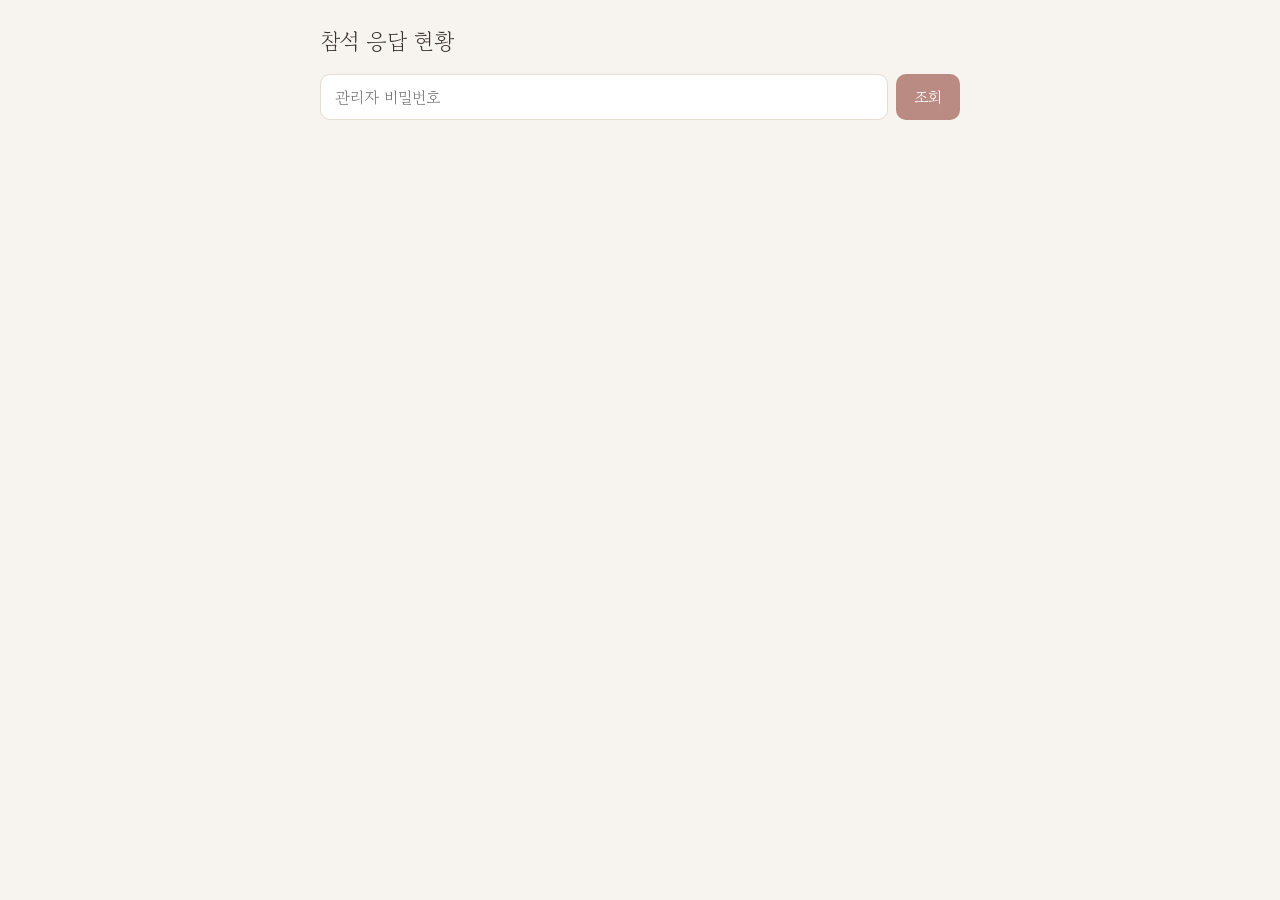
==== admin.html @ 01b684f6 "feat: first project" ====
<!doctype html>
<html lang="ko">
<head>
<meta charset="utf-8">
<meta name="viewport" content="width=device-width, initial-scale=1">
<meta name="robots" content="noindex">
<title>참석 응답 현황</title>
<link href="https://fonts.googleapis.com/css2?family=Gowun+Batang:wght@400;700&display=swap" rel="stylesheet">
<style>
  :root{--bg:#f7f3ee;--paper:#fff;--ink:#3b3330;--muted:#8a7f78;--line:#e6ddd3;--accent:#b98b82}
  *{box-sizing:border-box;margin:0;padding:0}
  body{background:var(--bg);color:var(--ink);font-family:'Gowun Batang',serif;padding:24px 16px 60px;word-break:keep-all}
  .wrap{max-width:640px;margin:0 auto}
  h1{font-weight:400;font-size:22px;margin-bottom:18px}
  form{display:flex;gap:8px;margin-bottom:22px}
  input{flex:1;min-width:0;font:inherit;font-size:16px;padding:10px 14px;border:1px solid var(--line);border-radius:10px}
  button{font:inherit;padding:10px 18px;border:0;border-radius:10px;background:var(--accent);color:#fff;cursor:pointer}
  .tiles{display:grid;grid-template-columns:repeat(3,1fr);gap:10px;margin-bottom:12px}
  .tile{background:var(--paper);border-radius:12px;padding:14px;border:1px solid var(--line)}
  .tile small{color:var(--muted);font-size:12px;display:block}
  .tile b{font-size:26px;font-weight:700}
  .tile span{font-size:13px;color:var(--muted)}
  table{width:100%;border-collapse:collapse;background:var(--paper);border-radius:12px;overflow:hidden;font-size:14px;margin-top:18px}
  th,td{padding:10px 8px;border-bottom:1px solid var(--line);text-align:left;vertical-align:top}
  th{background:#f3e6e3;font-weight:400;font-size:13px}
  td.n{text-align:right;white-space:nowrap}
  .no{color:var(--muted)}
  .msg{color:var(--muted);font-size:12px}
  .err{color:#c0504a;margin:8px 0}
  @media (max-width:480px){.tiles{grid-template-columns:1fr 1fr}.tile.total{grid-column:1/-1}}
</style>
</head>
<body>
<div class="wrap">
  <h1>참석 응답 현황</h1>
  <form id="f"><input id="key" type="password" placeholder="관리자 비밀번호" autocomplete="current-password"><button>조회</button></form>
  <p class="err" id="err"></p>
  <div id="out"></div>
</div>
<script src="config.js"></script>
<script>
const esc = s => String(s ?? '').replace(/[&<>"']/g, c => ({'&':'&amp;','<':'&lt;','>':'&gt;','"':'&quot;',"'":'&#39;'}[c]));
document.getElementById('f').onsubmit = async e => {
  e.preventDefault();
  const err = document.getElementById('err'), out = document.getElementById('out');
  err.textContent = ''; out.innerHTML = '불러오는 중...';
  if (!WEDDING.rsvpEndpoint) { out.innerHTML = ''; err.textContent = 'config.js에 rsvpEndpoint가 설정되지 않았습니다.'; return; }
  try {
    const r = await fetch(`${WEDDING.rsvpEndpoint}?key=${encodeURIComponent(document.getElementById('key').value)}`);
    const d = await r.json();
    if (!d.ok) throw new Error(d.error === 'unauthorized' ? '비밀번호가 틀렸습니다.' : d.error);
    const g = d.stat['신랑측'], b = d.stat['신부측'];
    const tile = (t, s, cls='') => `<div class="tile ${cls}"><small>${t}</small><b>${s.people}</b><span>명</span><br><span>참석 ${s.yes}건 · 불참 ${s.no}건</span></div>`;
    const total = { people: g.people + b.people, yes: g.yes + b.yes, no: g.no + b.no };
    out.innerHTML = `<div class="tiles">${tile('신랑측', g)}${tile('신부측', b)}${tile('전체 예상 인원', total, 'total')}</div>
      <table><thead><tr><th>구분</th><th>성함</th><th>참석</th><th class="n">인원</th></tr></thead><tbody>
      ${d.list.map(x => `<tr class="${x.attend === '불참' ? 'no' : ''}"><td>${esc(x.side)}</td>
        <td>${esc(x.name)}${x.message ? `<div class="msg">${esc(x.message)}</div>` : ''}</td>
        <td>${esc(x.attend)}</td><td class="n">${esc(x.count)}</td></tr>`).join('') || '<tr><td colspan="4">아직 응답이 없습니다.</td></tr>'}
      </tbody></table>`;
  } catch (ex) { out.innerHTML = ''; err.textContent = ex.message || '불러오지 못했습니다.'; }
};
</script>
</body>
</html>
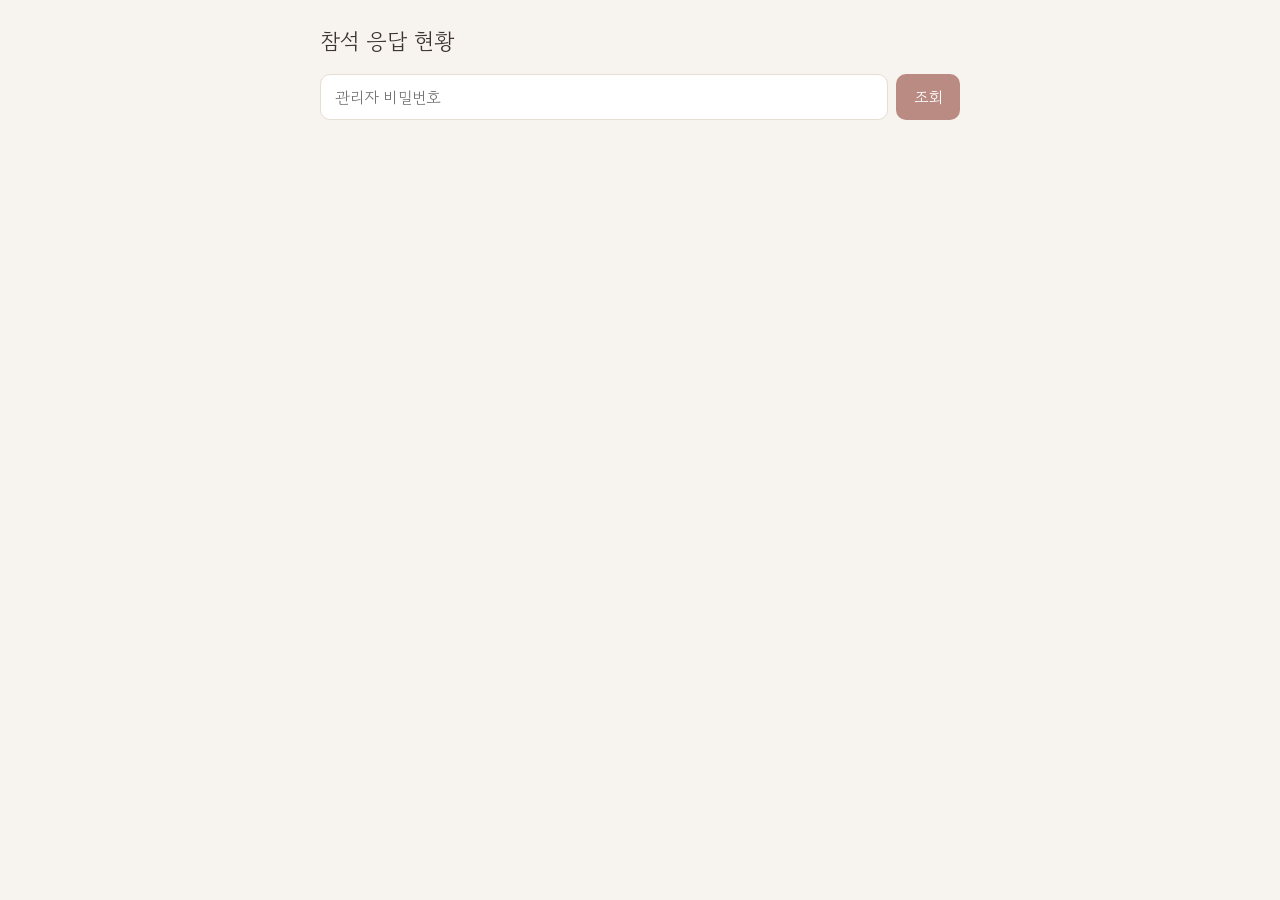
==== commit 56042fb9: "feat: 배포 2" ====
--- a/admin.html
+++ b/admin.html
@@ -5,11 +5,11 @@
 <meta name="viewport" content="width=device-width, initial-scale=1">
 <meta name="robots" content="noindex">
 <title>참석 응답 현황</title>
-<link href="https://fonts.googleapis.com/css2?family=Gowun+Batang:wght@400;700&display=swap" rel="stylesheet">
+<link href="https://fonts.googleapis.com/css2?family=Gowun+Dodum&display=swap" rel="stylesheet">
 <style>
   :root{--bg:#f7f3ee;--paper:#fff;--ink:#3b3330;--muted:#8a7f78;--line:#e6ddd3;--accent:#b98b82}
   *{box-sizing:border-box;margin:0;padding:0}
-  body{background:var(--bg);color:var(--ink);font-family:'Gowun Batang',serif;padding:24px 16px 60px;word-break:keep-all}
+  body{background:var(--bg);color:var(--ink);font-family:'Gowun Dodum',sans-serif;padding:24px 16px 60px;word-break:keep-all}
   .wrap{max-width:640px;margin:0 auto}
   h1{font-weight:400;font-size:22px;margin-bottom:18px}
   form{display:flex;gap:8px;margin-bottom:22px}
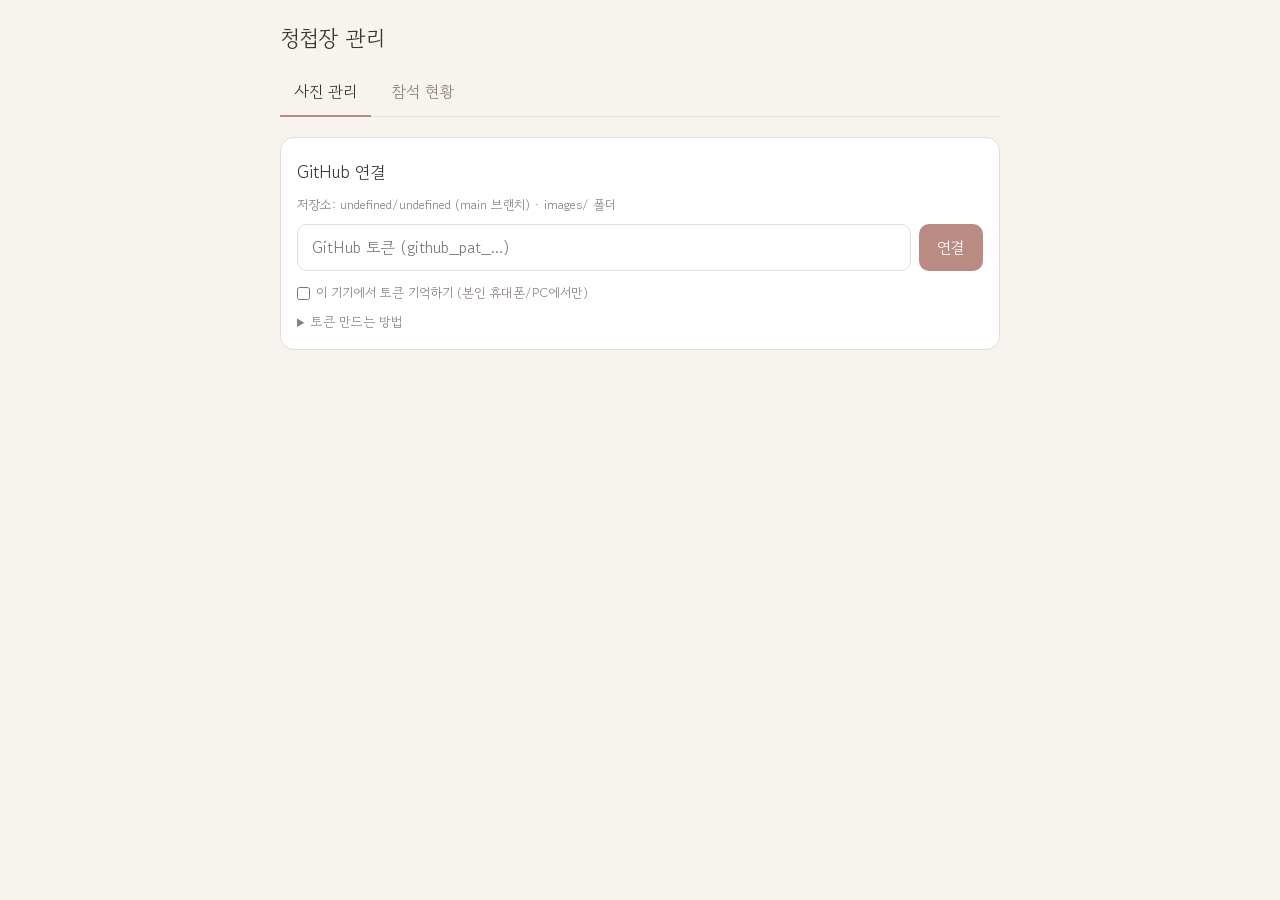
==== commit 0a6cd831: "chore: 3 deploy" ====
--- a/admin.html
+++ b/admin.html
@@ -4,17 +4,35 @@
 <meta charset="utf-8">
 <meta name="viewport" content="width=device-width, initial-scale=1">
 <meta name="robots" content="noindex">
-<title>참석 응답 현황</title>
+<title>청첩장 관리</title>
 <link href="https://fonts.googleapis.com/css2?family=Gowun+Dodum&display=swap" rel="stylesheet">
 <style>
-  :root{--bg:#f7f3ee;--paper:#fff;--ink:#3b3330;--muted:#8a7f78;--line:#e6ddd3;--accent:#b98b82}
+  :root{--bg:#f7f3ee;--paper:#fff;--ink:#3b3330;--muted:#8a7f78;--line:#e6ddd3;--accent:#b98b82;--deep:#9a6e66;--danger:#c0504a}
   *{box-sizing:border-box;margin:0;padding:0}
-  body{background:var(--bg);color:var(--ink);font-family:'Gowun Dodum',sans-serif;padding:24px 16px 60px;word-break:keep-all}
-  .wrap{max-width:640px;margin:0 auto}
-  h1{font-weight:400;font-size:22px;margin-bottom:18px}
-  form{display:flex;gap:8px;margin-bottom:22px}
-  input{flex:1;min-width:0;font:inherit;font-size:16px;padding:10px 14px;border:1px solid var(--line);border-radius:10px}
+  body{background:var(--bg);color:var(--ink);font-family:'Gowun Dodum',sans-serif;padding:20px 16px 120px;word-break:keep-all;line-height:1.6}
+  [hidden]{display:none!important}
+  .wrap{max-width:720px;margin:0 auto}
+  h1{font-weight:400;font-size:22px;margin-bottom:14px}
+  h2{font-weight:400;font-size:17px;margin:4px 0 10px}
+  .tabs{display:flex;gap:6px;margin-bottom:20px;border-bottom:1px solid var(--line)}
+  .tabs button{background:none;color:var(--muted);border-radius:0;padding:10px 14px;border-bottom:2px solid transparent;margin-bottom:-1px}
+  .tabs button.on{color:var(--ink);border-color:var(--accent)}
+  .panel[hidden]{display:none}
+  .row{display:flex;gap:8px;margin-bottom:12px;flex-wrap:wrap}
+  input[type=password],input[type=text]{flex:1;min-width:0;font:inherit;font-size:16px;padding:10px 14px;border:1px solid var(--line);border-radius:10px;background:#fff}
   button{font:inherit;padding:10px 18px;border:0;border-radius:10px;background:var(--accent);color:#fff;cursor:pointer}
+  button.ghost{background:#fff;color:var(--ink);border:1px solid var(--line)}
+  button:disabled{opacity:.5;cursor:default}
+  .card{background:var(--paper);border:1px solid var(--line);border-radius:14px;padding:16px;margin-bottom:16px}
+  .muted{color:var(--muted);font-size:13px}
+  .err{color:var(--danger);font-size:14px;margin:6px 0}
+  .ok{color:#3c7a52;font-size:14px;margin:6px 0}
+  label.chk{display:flex;align-items:center;gap:6px;font-size:13px;color:var(--muted)}
+  details{font-size:13px;color:var(--muted);margin-top:8px}
+  details ol{padding-left:18px;margin-top:6px}
+  code{background:#f3ece6;padding:1px 5px;border-radius:4px}
+
+  /* 통계 */
   .tiles{display:grid;grid-template-columns:repeat(3,1fr);gap:10px;margin-bottom:12px}
   .tile{background:var(--paper);border-radius:12px;padding:14px;border:1px solid var(--line)}
   .tile small{color:var(--muted);font-size:12px;display:block}
@@ -24,33 +42,333 @@
   th,td{padding:10px 8px;border-bottom:1px solid var(--line);text-align:left;vertical-align:top}
   th{background:#f3e6e3;font-weight:400;font-size:13px}
   td.n{text-align:right;white-space:nowrap}
-  .no{color:var(--muted)}
+  tr.no{color:var(--muted)}
   .msg{color:var(--muted);font-size:12px}
-  .err{color:#c0504a;margin:8px 0}
   @media (max-width:480px){.tiles{grid-template-columns:1fr 1fr}.tile.total{grid-column:1/-1}}
+
+  /* 사진 관리 */
+  .pgrid{display:grid;grid-template-columns:repeat(auto-fill,minmax(150px,1fr));gap:10px}
+  .ph{position:relative;background:var(--paper);border:1px solid var(--line);border-radius:12px;overflow:hidden}
+  .ph.cover{outline:3px solid var(--accent);outline-offset:-3px}
+  .ph img{display:block;width:100%;aspect-ratio:3/4;object-fit:cover;background:#eee}
+  .ph .badge{position:absolute;top:8px;left:8px;font-size:11px;padding:2px 8px;border-radius:999px;background:rgba(0,0,0,.6);color:#fff}
+  .ph .badge.cv{background:var(--accent)}
+  .ph .badge.new{left:auto;right:8px;background:#3c7a52}
+  .ph .tools{display:grid;grid-template-columns:repeat(4,1fr);border-top:1px solid var(--line)}
+  .ph .tools button{background:#fff;color:var(--ink);border-radius:0;padding:8px 0;font-size:13px}
+  .ph .tools button + button{border-left:1px solid var(--line)}
+  .ph .tools .del{color:var(--danger)}
+  .ph .num{position:absolute;bottom:44px;right:8px;font-size:12px;color:#fff;text-shadow:0 1px 3px rgba(0,0,0,.6)}
+  .savebar{position:fixed;left:0;right:0;bottom:0;background:rgba(255,255,255,.96);border-top:1px solid var(--line);padding:12px 16px calc(12px + env(safe-area-inset-bottom));
+    display:flex;gap:10px;align-items:center;justify-content:center;backdrop-filter:blur(6px)}
+  .savebar[hidden]{display:none}
+  .savebar p{font-size:13px;color:var(--muted)}
+  .progress{height:4px;background:var(--line);border-radius:2px;overflow:hidden;margin-top:8px}
+  .progress i{display:block;height:100%;width:0;background:var(--accent);transition:width .2s}
 </style>
 </head>
 <body>
 <div class="wrap">
-  <h1>참석 응답 현황</h1>
-  <form id="f"><input id="key" type="password" placeholder="관리자 비밀번호" autocomplete="current-password"><button>조회</button></form>
-  <p class="err" id="err"></p>
-  <div id="out"></div>
+  <h1>청첩장 관리</h1>
+  <div class="tabs">
+    <button class="on" data-tab="photos">사진 관리</button>
+    <button data-tab="rsvp">참석 현황</button>
+  </div>
+
+  <!-- ===================== 사진 관리 ===================== -->
+  <section class="panel" id="tab-photos">
+    <div class="card" id="authCard">
+      <h2>GitHub 연결</h2>
+      <p class="muted" id="repoLabel"></p>
+      <div class="row" style="margin-top:8px">
+        <input id="token" type="password" placeholder="GitHub 토큰 (github_pat_...)" autocomplete="off">
+        <button id="connectBtn">연결</button>
+      </div>
+      <label class="chk"><input type="checkbox" id="remember"> 이 기기에서 토큰 기억하기 (본인 휴대폰/PC에서만)</label>
+      <p class="err" id="authErr"></p>
+      <details>
+        <summary>토큰 만드는 방법</summary>
+        <ol>
+          <li>GitHub → Settings → Developer settings → Personal access tokens → <b>Fine-grained tokens</b> → Generate new token</li>
+          <li>Repository access: <b>Only select repositories</b> → 청첩장 저장소 선택</li>
+          <li>Permissions → Repository permissions → <b>Contents: Read and write</b></li>
+          <li>만료일은 결혼식 이후로 설정 → 생성된 토큰을 위 칸에 붙여넣기</li>
+        </ol>
+        <p style="margin-top:6px">토큰은 저장소에 저장되지 않고 이 브라우저 안에서만 쓰입니다. 다른 사람에게 공유하지 마세요.</p>
+      </details>
+    </div>
+
+    <div id="photoArea" hidden>
+      <div class="row">
+        <button id="addBtn">＋ 사진 추가</button>
+        <button class="ghost" id="reloadBtn">새로고침</button>
+        <input type="file" id="fileInput" accept="image/*" multiple hidden>
+      </div>
+      <p class="muted" style="margin-bottom:12px">★ 메인 = 첫 화면 사진 · ◀ ▶ 순서 변경 · 휴지통 = 삭제. 바꾼 뒤 아래 <b>저장하고 반영하기</b>를 눌러야 저장소에 올라갑니다.</p>
+      <div class="pgrid" id="pgrid"></div>
+    </div>
+  </section>
+
+  <!-- ===================== 참석 현황 ===================== -->
+  <section class="panel" id="tab-rsvp" hidden>
+    <form class="row" id="rsvpForm"><input id="key" type="password" placeholder="관리자 비밀번호" autocomplete="current-password"><button>조회</button></form>
+    <p class="err" id="rsvpErr"></p>
+    <div id="rsvpOut"></div>
+  </section>
 </div>
+
+<div class="savebar" id="savebar" hidden>
+  <div style="flex:1;max-width:420px">
+    <p id="saveInfo">변경사항 있음</p>
+    <div class="progress"><i id="prog"></i></div>
+  </div>
+  <button class="ghost" id="discardBtn">취소</button>
+  <button id="saveBtn">저장하고 반영하기</button>
+</div>
+
 <script src="config.js"></script>
 <script>
+const $ = s => document.querySelector(s);
 const esc = s => String(s ?? '').replace(/[&<>"']/g, c => ({'&':'&amp;','<':'&lt;','>':'&gt;','"':'&quot;',"'":'&#39;'}[c]));
-document.getElementById('f').onsubmit = async e => {
+const store = {
+  get(k){ try { return localStorage.getItem(k) || sessionStorage.getItem(k); } catch { return null; } },
+  set(k,v,persist){ try { (persist ? localStorage : sessionStorage).setItem(k,v); } catch {} },
+  del(k){ try { localStorage.removeItem(k); sessionStorage.removeItem(k); } catch {} }
+};
+
+/* ---------- 탭 ---------- */
+document.querySelectorAll('.tabs button').forEach(b => b.onclick = () => {
+  document.querySelectorAll('.tabs button').forEach(x => x.classList.toggle('on', x === b));
+  document.querySelectorAll('.panel').forEach(p => p.hidden = p.id !== 'tab-' + b.dataset.tab);
+  $('#savebar').hidden = b.dataset.tab !== 'photos' || !dirty();
+});
+
+/* =========================================================
+ *  사진 관리 — GitHub API로 images/ 폴더와 photos.json 을 직접 커밋
+ * ========================================================= */
+const GH = Object.assign({ branch: 'main' }, WEDDING.github || {});
+const API = `https://api.github.com/repos/${GH.owner}/${GH.repo}`;
+const RAW = f => `https://raw.githubusercontent.com/${GH.owner}/${GH.repo}/${GH.branch}/images/${f}`;
+const MAX = 1600, QUALITY = 0.82;
+$('#repoLabel').textContent = `저장소: ${GH.owner}/${GH.repo} (${GH.branch} 브랜치) · images/ 폴더`;
+
+let token = '';
+let original = null;   // 저장소의 photos.json
+let items = [];        // {name, file?, blob?, url, isNew}
+let coverName = '';
+let removed = new Set();
+
+async function gh(path, opt = {}) {
+  const r = await fetch(path.startsWith('http') ? path : API + path, {
+    ...opt,
+    headers: { Authorization: `Bearer ${token}`, Accept: 'application/vnd.github+json', 'X-GitHub-Api-Version': '2022-11-28', ...(opt.body ? { 'Content-Type': 'application/json' } : {}) }
+  });
+  if (!r.ok) {
+    let msg = ''; try { msg = (await r.json()).message; } catch {}
+    const e = new Error(`${r.status} ${msg}`); e.status = r.status; throw e;
+  }
+  return r.status === 204 ? null : r.json();
+}
+
+const saved = store.get('gh-token');
+if (saved) { $('#token').value = saved; $('#remember').checked = !!(()=>{try{return localStorage.getItem('gh-token')}catch{}})(); connect(); }
+$('#connectBtn').onclick = connect;
+
+async function connect() {
+  token = $('#token').value.trim();
+  $('#authErr').textContent = '';
+  if (!token) return ($('#authErr').textContent = '토큰을 입력해주세요.');
+  $('#connectBtn').disabled = true; $('#connectBtn').textContent = '확인 중...';
+  try {
+    const repo = await gh('');
+    if (!repo.permissions || !repo.permissions.push) throw new Error('이 토큰에는 저장소 쓰기 권한(Contents: Read and write)이 없습니다.');
+    store.del('gh-token'); store.set('gh-token', token, $('#remember').checked);
+    $('#authCard').querySelector('.row').hidden = true;
+    $('#authCard').querySelector('details').hidden = true;
+    $('#authCard').querySelector('label.chk').outerHTML = `<p class="ok">✓ 연결됨 · <a href="#" id="logout">연결 해제</a></p>`;
+    $('#logout').onclick = e => { e.preventDefault(); store.del('gh-token'); location.reload(); };
+    await loadPhotos();
+    $('#photoArea').hidden = false;
+  } catch (e) {
+    $('#authErr').textContent = e.status === 401 ? '토큰이 올바르지 않거나 만료되었습니다.'
+      : e.status === 404 ? `저장소 ${GH.owner}/${GH.repo} 에 접근할 수 없습니다. 토큰의 저장소 선택을 확인해주세요.`
+      : e.message;
+  } finally { $('#connectBtn').disabled = false; $('#connectBtn').textContent = '연결'; }
+}
+
+async function loadPhotos() {
+  const f = await gh(`/contents/images/photos.json?ref=${GH.branch}&t=${Date.now()}`);
+  original = JSON.parse(new TextDecoder().decode(Uint8Array.from(atob(f.content.replace(/\n/g, '')), c => c.charCodeAt(0))));
+  items.forEach(it => it.isNew && URL.revokeObjectURL(it.url));
+  items = original.photos.map(name => ({ name, url: RAW(name) + `?v=${f.sha.slice(0, 7)}` }));
+  coverName = original.cover || original.photos[0] || '';
+  removed = new Set();
+  render();
+}
+
+function dirty() {
+  if (!original) return false;
+  return removed.size > 0 || items.some(i => i.isNew) || coverName !== original.cover ||
+    items.map(i => i.name).join() !== original.photos.join();
+}
+
+function render() {
+  $('#pgrid').innerHTML = items.map((it, k) => `
+    <div class="ph ${it.name === coverName ? 'cover' : ''}" data-k="${k}">
+      <img src="${esc(it.url)}" alt="" loading="lazy">
+      ${it.name === coverName ? '<span class="badge cv">메인</span>' : ''}
+      ${it.isNew ? '<span class="badge new">새 사진</span>' : ''}
+      <span class="num">${k + 1}</span>
+      <div class="tools">
+        <button data-act="cover" title="메인 사진으로">★</button>
+        <button data-act="left" title="앞으로" ${k === 0 ? 'disabled' : ''}>◀</button>
+        <button data-act="right" title="뒤로" ${k === items.length - 1 ? 'disabled' : ''}>▶</button>
+        <button data-act="del" class="del" title="삭제">🗑</button>
+      </div>
+    </div>`).join('') || '<p class="muted">사진이 없습니다. 사진을 추가해주세요.</p>';
+  const d = dirty();
+  const tabOn = !$('#tab-photos').hidden;
+  $('#savebar').hidden = !(d && tabOn);
+  const n = items.filter(i => i.isNew).length;
+  $('#saveInfo').textContent = `변경사항 있음 · 새 사진 ${n}장 · 삭제 ${removed.size}장`;
+}
+
+$('#pgrid').addEventListener('click', e => {
+  const b = e.target.closest('button[data-act]'); if (!b) return;
+  const k = +b.closest('.ph').dataset.k, it = items[k];
+  switch (b.dataset.act) {
+    case 'cover': coverName = it.name; break;
+    case 'left': [items[k - 1], items[k]] = [items[k], items[k - 1]]; break;
+    case 'right': [items[k + 1], items[k]] = [items[k], items[k + 1]]; break;
+    case 'del':
+      if (!confirm(`${k + 1}번 사진을 삭제할까요?`)) return;
+      items.splice(k, 1);
+      if (it.isNew) URL.revokeObjectURL(it.url); else removed.add(it.name);
+      if (coverName === it.name) coverName = items[0]?.name || '';
+      break;
+  }
+  render();
+});
+
+$('#addBtn').onclick = () => $('#fileInput').click();
+$('#reloadBtn').onclick = () => { if (!dirty() || confirm('저장하지 않은 변경사항이 사라집니다. 새로고침할까요?')) loadPhotos(); };
+$('#discardBtn').onclick = () => { if (confirm('변경사항을 모두 취소할까요?')) loadPhotos(); };
+
+$('#fileInput').onchange = async e => {
+  const files = [...e.target.files]; e.target.value = '';
+  if (!files.length) return;
+  $('#addBtn').disabled = true;
+  const stamp = Date.now().toString(36);
+  for (let i = 0; i < files.length; i++) {
+    $('#addBtn').textContent = `사진 처리 중 ${i + 1}/${files.length}`;
+    try {
+      const blob = await resize(files[i]);
+      items.push({ name: `p${stamp}${i}.jpg`, blob, url: URL.createObjectURL(blob), isNew: true });
+    } catch (err) { alert(`${files[i].name}: 이미지를 읽을 수 없습니다.`); }
+  }
+  if (!coverName && items[0]) coverName = items[0].name;
+  $('#addBtn').disabled = false; $('#addBtn').textContent = '＋ 사진 추가';
+  render();
+};
+
+async function bitmapOf(src) {
+  // 휴대폰 사진의 회전(EXIF) 정보를 반영해서 읽기
+  try { return await createImageBitmap(src, { imageOrientation: 'from-image' }); }
+  catch {
+    const img = new Image(); img.src = URL.createObjectURL(src); await img.decode(); return img;
+  }
+}
+function toJpeg(canvas, q) { return new Promise(r => canvas.toBlob(r, 'image/jpeg', q)); }
+
+async function resize(file) {
+  const bmp = await bitmapOf(file);
+  const s = Math.min(1, MAX / Math.max(bmp.width, bmp.height));
+  const c = document.createElement('canvas');
+  c.width = Math.round(bmp.width * s); c.height = Math.round(bmp.height * s);
+  const ctx = c.getContext('2d'); ctx.imageSmoothingQuality = 'high';
+  ctx.drawImage(bmp, 0, 0, c.width, c.height);
+  return toJpeg(c, QUALITY);
+}
+
+// 카카오톡 미리보기용 1200x630 이미지 (메인 사진 기준, 위쪽 35% 지점 중심으로 자르기)
+async function makeOg(blob) {
+  const bmp = await bitmapOf(blob);
+  const W = 1200, H = 630, r = Math.max(W / bmp.width, H / bmp.height);
+  const w = bmp.width * r, h = bmp.height * r;
+  const c = document.createElement('canvas'); c.width = W; c.height = H;
+  const ctx = c.getContext('2d'); ctx.imageSmoothingQuality = 'high';
+  ctx.drawImage(bmp, (W - w) / 2, Math.min(0, Math.max(H - h, -(h * 0.35 - H / 2))), w, h);
+  return toJpeg(c, 0.85);
+}
+
+async function b64(blob) {
+  const buf = new Uint8Array(await blob.arrayBuffer());
+  let s = ''; for (let i = 0; i < buf.length; i += 0x8000) s += String.fromCharCode.apply(null, buf.subarray(i, i + 0x8000));
+  return btoa(s);
+}
+
+$('#saveBtn').onclick = async () => {
+  if (!items.length && !confirm('사진이 하나도 없습니다. 그래도 저장할까요?')) return;
+  const btn = $('#saveBtn'), prog = $('#prog'), info = $('#saveInfo');
+  btn.disabled = true; $('#discardBtn').disabled = true;
+  const newOnes = items.filter(i => i.isNew);
+  const steps = newOnes.length + 5; let done = 0;
+  const step = msg => { done++; prog.style.width = `${Math.round(done / steps * 100)}%`; info.textContent = msg; };
+  try {
+    const ref = await gh(`/git/ref/heads/${GH.branch}`);
+    const head = await gh(`/git/commits/${ref.object.sha}`);
+    step('저장소 확인 완료');
+    const tree = [];
+    for (const it of newOnes) {
+      const blob = await gh('/git/blobs', { method: 'POST', body: JSON.stringify({ content: await b64(it.blob), encoding: 'base64' }) });
+      tree.push({ path: `images/${it.name}`, mode: '100644', type: 'blob', sha: blob.sha });
+      step(`사진 업로드 중 ${tree.length}/${newOnes.length}`);
+    }
+    for (const name of removed) tree.push({ path: `images/${name}`, mode: '100644', type: 'blob', sha: null });
+    // 메인 사진이 바뀌었거나 새 사진이면 카톡 미리보기 이미지도 다시 생성
+    const coverItem = items.find(i => i.name === coverName);
+    if (coverItem && (coverName !== original.cover || coverItem.isNew)) {
+      const src = coverItem.isNew ? coverItem.blob : await (await fetch(RAW(coverItem.name) + `?t=${Date.now()}`)).blob();
+      const og = await gh('/git/blobs', { method: 'POST', body: JSON.stringify({ content: await b64(await makeOg(src)), encoding: 'base64' }) });
+      tree.push({ path: 'images/og.jpg', mode: '100644', type: 'blob', sha: og.sha });
+    }
+    step('미리보기 이미지 준비 완료');
+    const json = { cover: coverName, photos: items.map(i => i.name) };
+    tree.push({ path: 'images/photos.json', mode: '100644', type: 'blob', content: JSON.stringify(json, null, 2) + '\n' });
+    const newTree = await gh('/git/trees', { method: 'POST', body: JSON.stringify({ base_tree: head.tree.sha, tree }) });
+    step('파일 목록 생성 완료');
+    const msg = `사진 업데이트: 추가 ${newOnes.length}장, 삭제 ${removed.size}장`;
+    const commit = await gh('/git/commits', { method: 'POST', body: JSON.stringify({ message: msg, tree: newTree.sha, parents: [ref.object.sha] }) });
+    step('커밋 생성 완료');
+    await gh(`/git/refs/heads/${GH.branch}`, { method: 'PATCH', body: JSON.stringify({ sha: commit.sha }) });
+    step('완료');
+    alert('저장되었습니다! 1~2분 뒤 청첩장에 반영됩니다.\n(카카오톡 미리보기는 공유 디버거에서 캐시 초기화가 필요할 수 있어요)');
+    await loadPhotos();
+  } catch (e) {
+    info.textContent = e.status === 422 || e.status === 409
+      ? '그 사이 저장소가 바뀌었어요. 새로고침 후 다시 시도해주세요.'
+      : `저장 실패: ${e.message}`;
+  } finally {
+    btn.disabled = false; $('#discardBtn').disabled = false; prog.style.width = '0';
+  }
+};
+
+window.addEventListener('beforeunload', e => { if (dirty()) { e.preventDefault(); e.returnValue = ''; } });
+
+/* =========================================================
+ *  참석 현황 — Apps Script(doGet)에서 통계 조회
+ * ========================================================= */
+$('#rsvpForm').onsubmit = async e => {
   e.preventDefault();
-  const err = document.getElementById('err'), out = document.getElementById('out');
+  const err = $('#rsvpErr'), out = $('#rsvpOut');
   err.textContent = ''; out.innerHTML = '불러오는 중...';
   if (!WEDDING.rsvpEndpoint) { out.innerHTML = ''; err.textContent = 'config.js에 rsvpEndpoint가 설정되지 않았습니다.'; return; }
   try {
-    const r = await fetch(`${WEDDING.rsvpEndpoint}?key=${encodeURIComponent(document.getElementById('key').value)}`);
+    const r = await fetch(`${WEDDING.rsvpEndpoint}?key=${encodeURIComponent($('#key').value)}`);
     const d = await r.json();
     if (!d.ok) throw new Error(d.error === 'unauthorized' ? '비밀번호가 틀렸습니다.' : d.error);
     const g = d.stat['신랑측'], b = d.stat['신부측'];
-    const tile = (t, s, cls='') => `<div class="tile ${cls}"><small>${t}</small><b>${s.people}</b><span>명</span><br><span>참석 ${s.yes}건 · 불참 ${s.no}건</span></div>`;
+    const tile = (t, s, cls = '') => `<div class="tile ${cls}"><small>${t}</small><b>${s.people}</b><span>명</span><br><span>참석 ${s.yes}건 · 불참 ${s.no}건</span></div>`;
     const total = { people: g.people + b.people, yes: g.yes + b.yes, no: g.no + b.no };
     out.innerHTML = `<div class="tiles">${tile('신랑측', g)}${tile('신부측', b)}${tile('전체 예상 인원', total, 'total')}</div>
       <table><thead><tr><th>구분</th><th>성함</th><th>참석</th><th class="n">인원</th></tr></thead><tbody>
